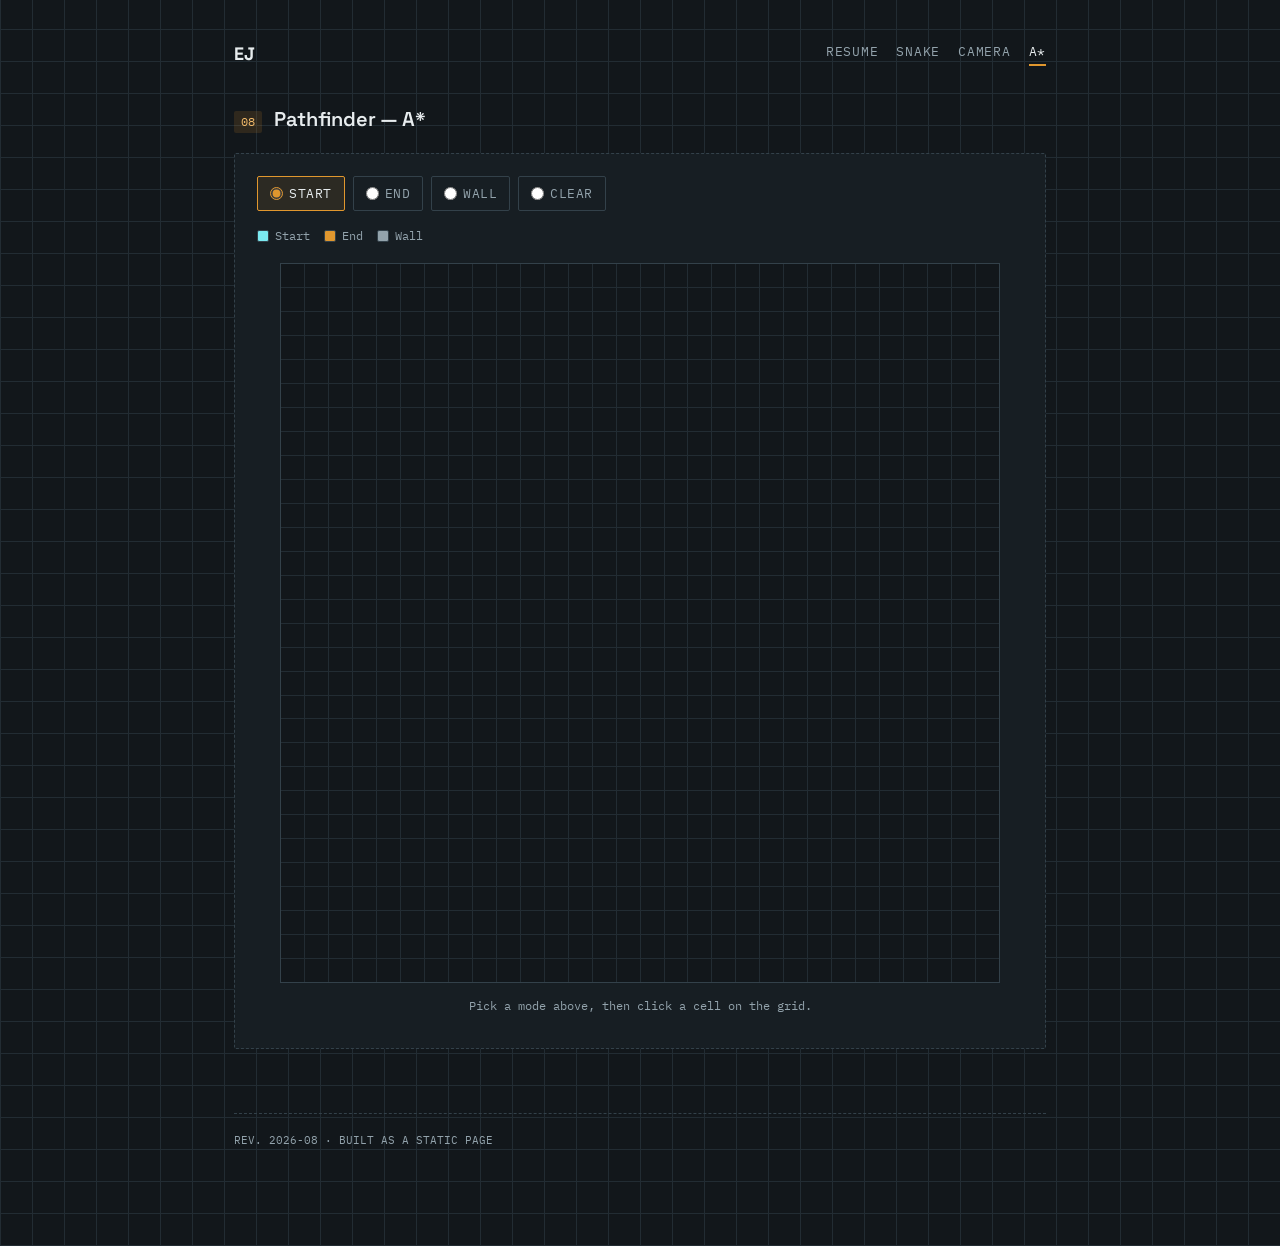
==== astar.html @ 42084a11 "A star page UI" ====
<!DOCTYPE html>
<html lang="en">
<head>
<meta charset="UTF-8">
<meta name="viewport" content="width=device-width, initial-scale=1.0">
<title>A* Pathfinder — EJ</title>
<meta name="description" content="An A* pathfinding visualizer, built into EJ's resume site">
<link rel="preconnect" href="https://fonts.googleapis.com">
<link rel="preconnect" href="https://fonts.gstatic.com" crossorigin>
<link href="https://fonts.googleapis.com/css2?family=Space+Grotesk:wght@400;500;600;700&family=Inter:wght@400;500;600&family=IBM+Plex+Mono:wght@400;500;600&display=swap" rel="stylesheet">
<link rel="stylesheet" href="css/style.css">
<link rel="stylesheet" href="css/astar.css">
</head>
<body>
<div class="wrap">

  <nav class="topnav">
    <a href="index.html" class="brand">EJ</a>
    <div class="nav-links">
      <a href="index.html">Resume</a>
      <a href="snake.html">Snake</a>
      <a href="camera.html">Camera</a>
      <a href="astar.html" class="active">A*</a>
    </div>
  </nav>

  <section data-reveal style="margin-top:12px;">
    <div class="sec-head">
      <span class="sec-num">08</span>
      <h2 class="sec-title">Pathfinder — A*</h2>
      <div class="sec-rule"></div>
    </div>

    <div class="panel-frame">
      <div class="mode-select" role="radiogroup" aria-label="Cell mode">
        <label class="mode-pill active">
          <input type="radio" name="mode" value="start" checked> Start
        </label>
        <label class="mode-pill">
          <input type="radio" name="mode" value="end"> End
        </label>
        <label class="mode-pill">
          <input type="radio" name="mode" value="wall"> Wall
        </label>
        <label class="mode-pill">
          <input type="radio" name="mode" value="clear"> Clear
        </label>
      </div>

      <div class="legend">
        <span class="legend-item"><span class="legend-swatch start"></span>Start</span>
        <span class="legend-item"><span class="legend-swatch end"></span>End</span>
        <span class="legend-item"><span class="legend-swatch wall"></span>Wall</span>
      </div>

      <div class="board-wrap">
        <div id="board" class="astar-board"></div>
      </div>

      <p class="hint">Pick a mode above, then click a cell on the grid.</p>
    </div>
  </section>

  <footer>
    <span>REV. 2026-08 · BUILT AS A STATIC PAGE</span>
  </footer>

</div>

<script src="js/main.js"></script>
<script src="js/astar.js"></script>
</body>
</html>
---- css/style.css ----
:root{
  --paper:      #12171B;
  --paper-2:    #171E23;
  --ink:        #E7ECEE;
  --ink-soft:   #93A3AC;
  --line:       #33414A;
  --line-soft:  #222C33;
  --charge:     #E0972E;
  --charge-ink: #F3BB6B;
  --circuit:    #fb4c9d;
  --circuit:    #7beaf1;
  /* --circuit:    #7C93F5; */
  /* --circuit:    #4FB99B; */
  --card:       #171E23;
  --radius:     2px;
  --max:        860px;
}

*{ box-sizing:border-box; }
html{ scroll-behavior:smooth; }

body{
  margin:0;
  background:
    repeating-linear-gradient(0deg, var(--line-soft) 0 1px, transparent 1px 32px),
    repeating-linear-gradient(90deg, var(--line-soft) 0 1px, transparent 1px 32px),
    var(--paper);
  color:var(--ink);
  font-family:'Inter', sans-serif;
  line-height:1.55;
  -webkit-font-smoothing:antialiased;
}

.wrap{
  max-width:var(--max);
  margin:0 auto;
  padding:40px 24px 96px;
}

a{ color:var(--circuit); text-decoration-color: var(--line); text-underline-offset:3px; }
a:hover{ color:var(--charge-ink); }

.eyebrow{
  font-family:'IBM Plex Mono', monospace;
  font-size:11.5px;
  letter-spacing:.14em;
  text-transform:uppercase;
  color:var(--ink-soft);
}

/* ---------- Nav ---------- */
.topnav{
  display:flex;
  justify-content:space-between;
  align-items:center;
  padding-bottom:24px;
  margin-bottom:8px;
}
.topnav .brand{
  font-family:'Space Grotesk', sans-serif;
  font-weight:700;
  font-size:18px;
  color:var(--ink);
  text-decoration:none;
}
.nav-links{ display:flex; gap:18px; }
.nav-links a{
  font-family:'IBM Plex Mono', monospace;
  font-size:12.5px;
  letter-spacing:.06em;
  text-transform:uppercase;
  color:var(--ink-soft);
  text-decoration:none;
  padding-bottom:2px;
  border-bottom:2px solid transparent;
}
.nav-links a:hover, .nav-links a.active{
  color:var(--ink);
  border-color:var(--charge);
}

/* ---------- Nameplate ---------- */
.nameplate{
  position:relative;
  background:var(--card);
  border:1.5px dashed var(--line);
  border-radius:var(--radius);
  padding:28px 28px 22px;
}
.nameplate::before, .nameplate::after,
.nameplate .tick-br, .nameplate .tick-bl{
  content:"";
  position:absolute;
  width:14px; height:14px;
  border:2px solid var(--ink);
  opacity:.55;
}
.nameplate::before{ top:-2px; left:-2px; border-right:none; border-bottom:none; }
.nameplate::after{  top:-2px; right:-2px; border-left:none; border-bottom:none; }
.nameplate .tick-bl{ bottom:-2px; left:-2px; border-right:none; border-top:none; }
.nameplate .tick-br{ bottom:-2px; right:-2px; border-left:none; border-top:none; }

.nameplate-top{
  display:flex;
  justify-content:space-between;
  align-items:flex-start;
  gap:16px;
  flex-wrap:wrap;
}
.name{
  font-family:'Space Grotesk', sans-serif;
  font-weight:700;
  font-size:clamp(34px, 5vw, 50px);
  letter-spacing:-.01em;
  margin:0;
}
.role{
  font-family:'IBM Plex Mono', monospace;
  font-size:14px;
  letter-spacing:.06em;
  color:var(--circuit);
  margin-top:6px;
}
.status{
  display:flex;
  align-items:center;
  gap:8px;
  font-family:'IBM Plex Mono', monospace;
  font-size:12px;
  color:var(--ink-soft);
  white-space:nowrap;
  padding-top:6px;
}
.dot{
  width:8px; height:8px; border-radius:50%;
  background:var(--charge);
  box-shadow:0 0 0 3px rgba(224,151,46,.18);
  animation:pulse 2.4s ease-in-out infinite;
}
@keyframes pulse{
  0%,100%{ opacity:1; }
  50%{ opacity:.35; }
}

.spec-grid{
  margin-top:22px;
  padding-top:18px;
  border-top:1px solid var(--line-soft);
  display:grid;
  grid-template-columns:repeat(auto-fit, minmax(160px,1fr));
  gap:14px 20px;
}
.spec{ font-family:'IBM Plex Mono', monospace; font-size:12.5px; }
.spec .k{ color:var(--ink-soft); letter-spacing:.08em; }
.spec .v{ color:var(--ink); font-weight:500; }

/* ---------- Sections ---------- */
section{ margin-top:52px; }
.sec-head{
  display:flex;
  align-items:baseline;
  gap:12px;
  margin-bottom:18px;
}
.sec-num{
  font-family:'IBM Plex Mono', monospace;
  font-size:12px;
  color:var(--charge-ink);
  background:rgba(224,151,46,.14);
  padding:2px 7px;
  border-radius:var(--radius);
}
.sec-title{
  font-family:'Space Grotesk', sans-serif;
  font-weight:600;
  font-size:20px;
  margin:0;
}
.sec-rule{
  flex:1;
  height:1px;
  background:var(--line-soft);
}

.lead{ max-width:62ch; color:var(--ink); }
.muted{ color:var(--ink-soft); }

/* skills table */
.skills{
  width:100%;
  border-collapse:collapse;
  font-size:14.5px;
}
.skills tr{ border-bottom:1px solid var(--line-soft); }
.skills tr:last-child{ border-bottom:none; }
.skills td{ padding:10px 0; vertical-align:top; }
.skills td:first-child{
  font-family:'IBM Plex Mono', monospace;
  font-size:11.5px;
  color:var(--ink-soft);
  letter-spacing:.08em;
  text-transform:uppercase;
  width:150px;
  padding-right:16px;
}
.pill{
  display:inline-block;
  font-size:13px;
  padding:3px 9px;
  margin:2px 6px 2px 0;
  background:var(--card);
  border:1px solid var(--line-soft);
  border-radius:var(--radius);
}

/* experience log */
.log-item{
  display:grid;
  grid-template-columns:130px 1fr;
  gap:18px;
  padding:16px 0;
  border-bottom:1px solid var(--line-soft);
}
.log-item:last-child{ border-bottom:none; }
.log-date{
  font-family:'IBM Plex Mono', monospace;
  font-size:12px;
  color:var(--ink-soft);
  padding-top:2px;
}
.log-role{ font-weight:600; font-size:15.5px; }
.log-org{ color:var(--circuit); font-size:14px; margin-top:1px; }
.log-bullets{ margin:10px 0 0; padding-left:18px; color:var(--ink); }
.log-bullets li{ margin-bottom:5px; font-size:14.5px; }

/* projects */
.project{
  background:var(--card);
  border:1px solid var(--line-soft);
  border-radius:var(--radius);
  padding:18px 20px;
  margin-bottom:14px;
  transition:border-color .15s ease, transform .15s ease;
}
.project:hover{
  border-color:var(--charge);
  transform:translateY(-1px);
}
.project-head{
  display:flex;
  justify-content:space-between;
  align-items:baseline;
  flex-wrap:wrap;
  gap:8px;
}
.project-name{ font-weight:600; font-size:15.5px; }
.project-tags{
  font-family:'IBM Plex Mono', monospace;
  font-size:11px;
  color:var(--circuit);
}
.project p{ margin:8px 0 0; font-size:14.5px; color:var(--ink); }

/* education */
.edu-item{ margin-bottom:10px; font-size:14.5px; }
.edu-item .deg{ font-weight:600; }
.edu-item .org{ color:var(--ink-soft); }

footer{
  margin-top:64px;
  padding-top:18px;
  border-top:1.5px dashed var(--line);
  display:flex;
  justify-content:space-between;
  align-items:center;
  flex-wrap:wrap;
  gap:10px;
  font-family:'IBM Plex Mono', monospace;
  font-size:11px;
  color:var(--ink-soft);
}
.print-btn{
  font-family:'IBM Plex Mono', monospace;
  font-size:11.5px;
  letter-spacing:.06em;
  background:none;
  border:1px solid var(--line);
  border-radius:var(--radius);
  padding:7px 12px;
  cursor:pointer;
  color:var(--ink);
}
.print-btn:hover{ border-color:var(--charge); color:var(--charge-ink); }

/* ---------- Device panel (used by Snake + Camera pages) ---------- */
.panel-frame{
  background:var(--card);
  border:1.5px dashed var(--line);
  border-radius:var(--radius);
  padding:22px;
}
.panel-hud{
  display:flex;
  gap:32px;
  margin-bottom:16px;
}
.overlay{
  position:absolute;
  inset:0;
  display:none;
  flex-direction:column;
  align-items:center;
  justify-content:center;
  gap:10px;
  background:rgba(22,32,43,.92);
  color:#EDF0F2;
  text-align:center;
  border-radius:var(--radius);
  padding:20px;
}
.overlay.show{ display:flex; }
.overlay .eyebrow{ color:#EDF0F2; }
.overlay .muted{ color:#B8C4CC; font-size:13px; margin:0; }
.overlay .print-btn{ color:#EDF0F2; border-color:#4B5A66; }
.overlay .print-btn:hover{ border-color:var(--charge); color:var(--charge); }

.hint{
  text-align:center;
  margin-top:14px;
  font-family:'IBM Plex Mono', monospace;
  font-size:11.5px;
  color:var(--ink-soft);
}

[data-reveal]{
  opacity:0;
  transform:translateY(10px);
  transition:opacity .5s ease, transform .5s ease;
}
[data-reveal].in{ opacity:1; transform:none; }
@media (prefers-reduced-motion:reduce){
  [data-reveal]{ opacity:1; transform:none; transition:none; }
  .dot{ animation:none; }
  html{ scroll-behavior:auto; }
}

@media print{
  :root{
    --paper:      #fff;
    --paper-2:    #E3E8EB;
    --ink:        #16202B;
    --ink-soft:   #4B5A66;
    --line:       #B8C4CC;
    --line-soft:  #D3DBE0;
    --charge-ink: #7A4F0F;
    --circuit:    #2F6F5E;
    --card:       #F7F8F6;
  }
  body{ background:#fff; }
  .print-btn{ display:none; }
  .topnav{ display:none; }
  .project:hover{ transform:none; }
}
---- css/astar.css ----
.mode-select{
  display:flex;
  flex-wrap:wrap;
  gap:8px;
  margin-bottom:16px;
}
.mode-pill{
  display:flex;
  align-items:center;
  gap:6px;
  font-family:'IBM Plex Mono', monospace;
  font-size:12.5px;
  letter-spacing:.04em;
  text-transform:uppercase;
  padding:7px 12px;
  border:1px solid var(--line);
  border-radius:var(--radius);
  cursor:pointer;
  color:var(--ink-soft);
  transition:border-color .15s ease, color .15s ease, background-color .15s ease;
}
.mode-pill input{ accent-color:var(--charge); margin:0; }
.mode-pill:hover{ color:var(--ink); }
.mode-pill.active{
  border-color:var(--charge);
  color:var(--ink);
  background:rgba(224,151,46,.1);
}

.legend{
  display:flex;
  flex-wrap:wrap;
  gap:14px;
  margin:0 0 18px;
  font-family:'IBM Plex Mono', monospace;
  font-size:11.5px;
  color:var(--ink-soft);
}
.legend-item{ display:flex; align-items:center; gap:6px; }
.legend-swatch{
  width:12px; height:12px;
  border-radius:2px;
  border:1px solid var(--line);
  display:inline-block;
}
.legend-swatch.start{ background:var(--circuit); }
.legend-swatch.end{ background:var(--charge); }
.legend-swatch.wall{ background:var(--ink-soft); }

.board-wrap{ overflow-x:auto; }
.astar-board{
  --cols: 30;
  display:grid;
  grid-template-columns:repeat(var(--cols), 1fr);
  gap:1px;
  background:var(--line-soft);
  border:1px solid var(--line);
  max-width:100%;
  width:720px;
  margin:0 auto;
  user-select:none;
}
.cell{
  aspect-ratio:1/1;
  background:var(--paper);
  cursor:pointer;
}
.cell:hover{ background:var(--paper-2); }
.cell.start{ background:var(--circuit); }
.cell.end{ background:var(--charge); }
.cell.wall{ background:var(--ink-soft); }
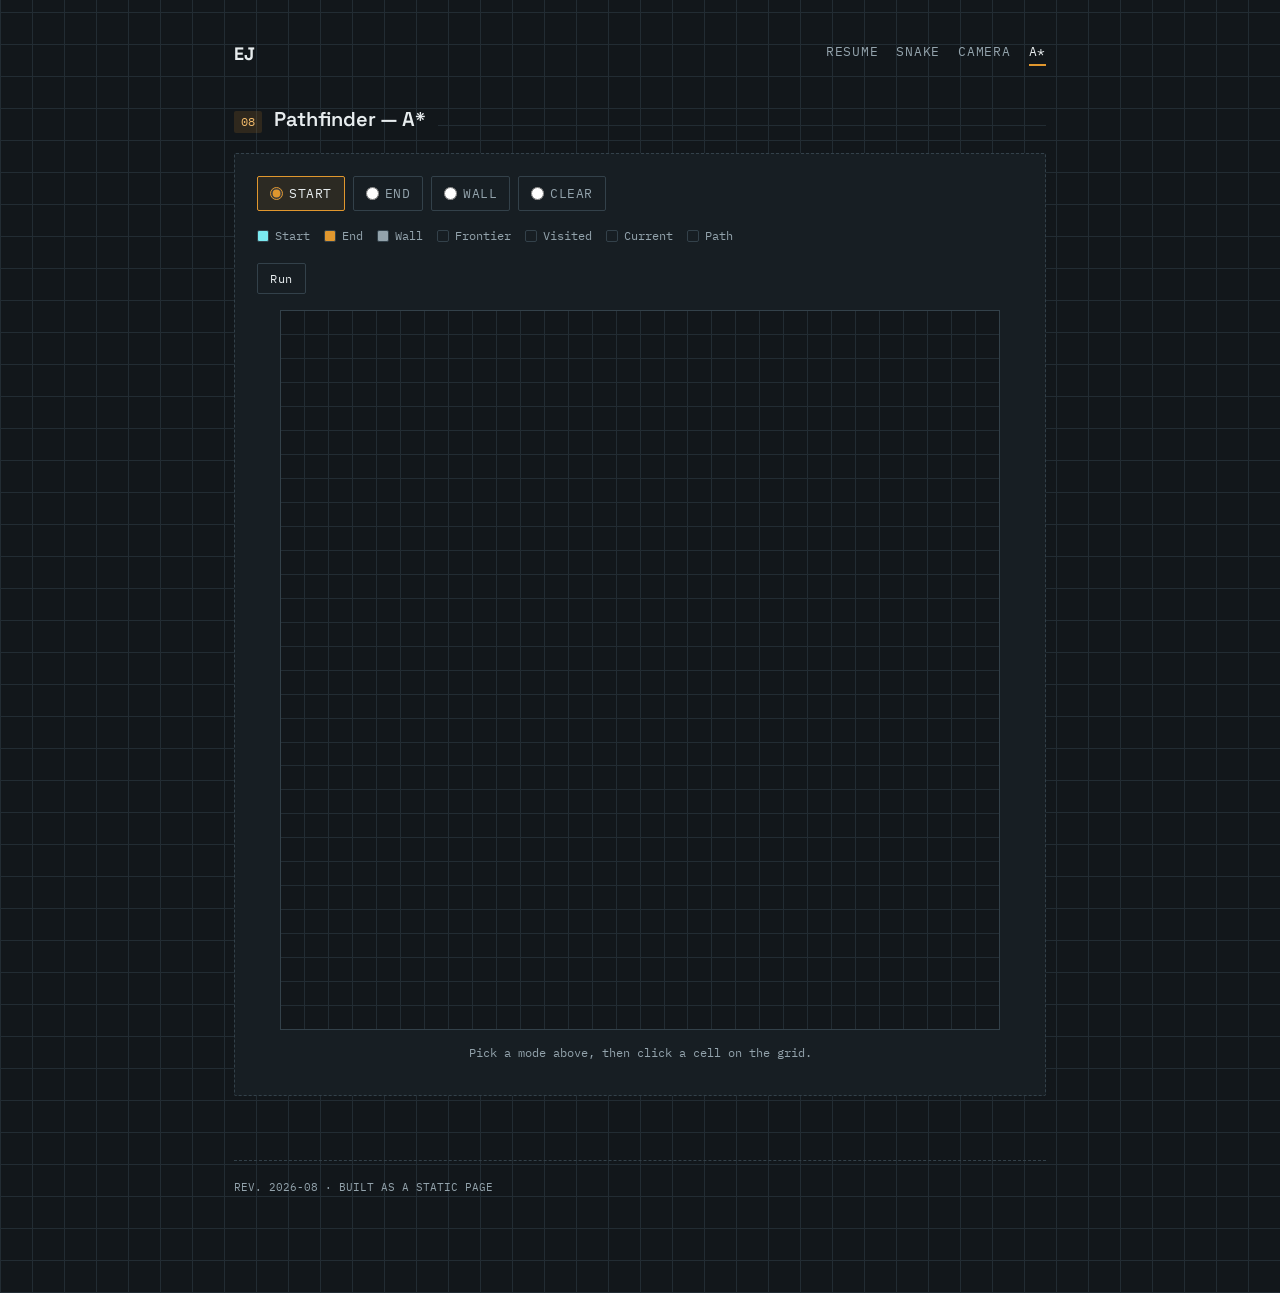
==== commit a11e402a: "a star implementation" ====
--- a/astar.html
+++ b/astar.html
@@ -51,6 +51,15 @@
         <span class="legend-item"><span class="legend-swatch start"></span>Start</span>
         <span class="legend-item"><span class="legend-swatch end"></span>End</span>
         <span class="legend-item"><span class="legend-swatch wall"></span>Wall</span>
+        <span class="legend-item"><span class="legend-swatch frontier"></span>Frontier</span>
+        <span class="legend-item"><span class="legend-swatch visited"></span>Visited</span>
+        <span class="legend-item"><span class="legend-swatch current"></span>Current</span>
+        <span class="legend-item"><span class="legend-swatch path"></span>Path</span>
+      </div>
+
+      <div class="controls-row">
+        <button class="print-btn" id="run-btn">Run</button>
+        <span class="run-status" id="run-status"></span>
       </div>
 
       <div class="board-wrap">
--- a/css/astar.css
+++ b/css/astar.css
@@ -46,10 +46,32 @@
 .legend-swatch.start{ background:var(--circuit); }
 .legend-swatch.end{ background:var(--charge); }
 .legend-swatch.wall{ background:var(--ink-soft); }
+.legend-swatch.frontier{ background:var(--astar-frontier); }
+.legend-swatch.visited{ background:var(--astar-visited); }
+.legend-swatch.current{ background:none; box-shadow:inset 0 0 0 2px var(--astar-current); }
+.legend-swatch.path{ background:var(--astar-path); }
+
+.controls-row{
+  display:flex;
+  align-items:center;
+  gap:14px;
+  margin-bottom:16px;
+}
+.run-status{
+  font-family:'IBM Plex Mono', monospace;
+  font-size:12px;
+  letter-spacing:.02em;
+  color:var(--ink-soft);
+}
+.run-status.warn{ color:var(--charge-ink); }
 
 .board-wrap{ overflow-x:auto; }
 .astar-board{
   --cols: 30;
+  --astar-frontier: rgba(123, 234, 241, .28);
+  --astar-visited: rgba(147, 163, 172, .32);
+  --astar-current: #fb4c9d;
+  --astar-path: #ffd166;
   display:grid;
   grid-template-columns:repeat(var(--cols), 1fr);
   gap:1px;
@@ -60,12 +82,19 @@
   margin:0 auto;
   user-select:none;
 }
+.astar-board.running{ pointer-events:none; }
 .cell{
   aspect-ratio:1/1;
   background:var(--paper);
   cursor:pointer;
+  transition:background-color .18s ease, box-shadow .18s ease;
 }
 .cell:hover{ background:var(--paper-2); }
 .cell.start{ background:var(--circuit); }
 .cell.end{ background:var(--charge); }
 .cell.wall{ background:var(--ink-soft); }
+.cell.frontier:not(.start):not(.end){ background:var(--astar-frontier); }
+.cell.visited:not(.start):not(.end){ background:var(--astar-visited); }
+.cell.current{ box-shadow:inset 0 0 0 3px var(--astar-current); }
+.cell.path{ box-shadow:inset 0 0 0 3px var(--astar-path); }
+.cell.path:not(.start):not(.end){ background:var(--astar-path); }
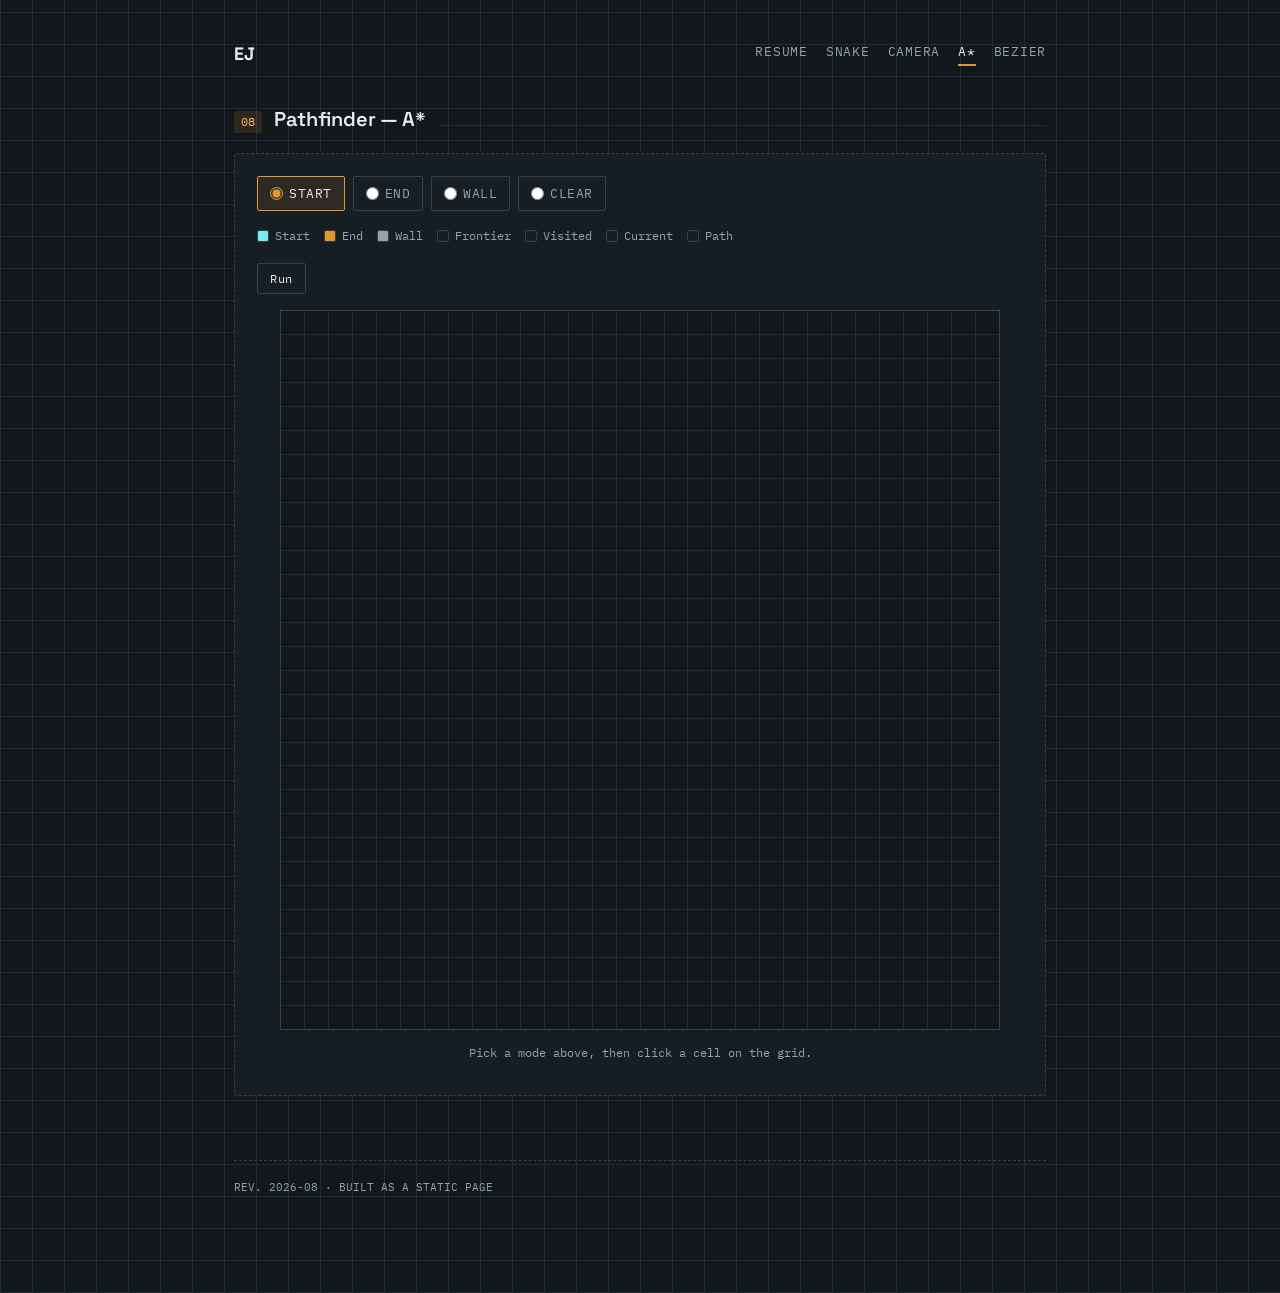
==== commit 48547f34: "bezier" ====
--- a/astar.html
+++ b/astar.html
@@ -21,6 +21,7 @@
       <a href="snake.html">Snake</a>
       <a href="camera.html">Camera</a>
       <a href="astar.html" class="active">A*</a>
+      <a href="bezier.html">Bezier</a>
     </div>
   </nav>
 
